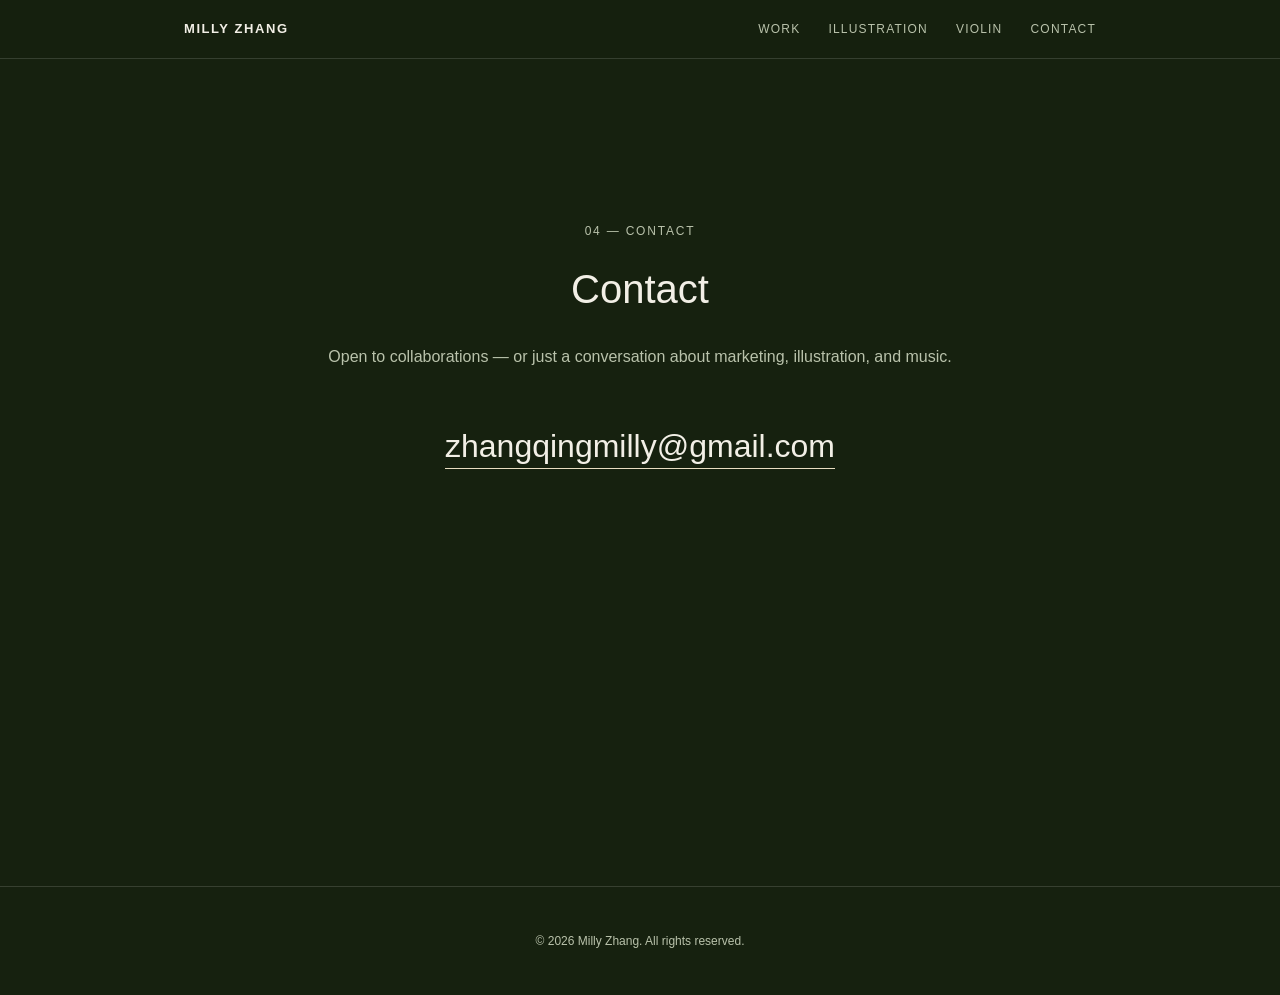
==== contact.html @ fa0332ba "Initial personal website: marketing work, illustration gallery, violin Co-Authored-By: Claude Sonnet" ====
<!DOCTYPE html>
<html lang="zh">
<head>
<meta charset="UTF-8">
<meta name="viewport" content="width=device-width, initial-scale=1.0">
<title>Contact | Milly Zhang</title>
<link rel="stylesheet" href="styles.css">
</head>
<body>

<header class="site-header">
  <div class="header-inner">
    <a href="index.html" class="logo">MILLY ZHANG</a>
    <button class="nav-toggle" id="navToggle" aria-label="打开菜单">
      <span></span><span></span><span></span>
    </button>
    <nav class="main-nav" id="mainNav">
      <a href="index.html#work">WORK</a>
      <a href="illustration.html">ILLUSTRATION</a>
      <a href="violin.html">VIOLIN</a>
      <a href="contact.html">CONTACT</a>
    </nav>
  </div>
</header>

<main>

  <!-- CONTACT -->
  <section id="contact" class="section page-section section-contact">
    <div class="section-inner">
      <p class="section-label">04 — CONTACT</p>
      <h2>Contact</h2>
      <p class="section-intro">Open to collaborations — or just a conversation about marketing, illustration, and music.</p>
      <a class="email-link" href="mailto:zhangqingmilly@gmail.com">zhangqingmilly@gmail.com</a>
    </div>
  </section>

</main>

<footer class="site-footer">
  <p>&copy; 2026 Milly Zhang. All rights reserved.</p>
</footer>

<script src="script.js"></script>
</body>
</html>
---- styles.css ----
:root {
  --bg: #16210f;
  --bg-alt: #1c2b14;
  --text: #f2efe6;
  --text-dim: #b9c2ab;
  --accent: #e8ddc1;
  --border: rgba(242, 239, 230, 0.15);
  --max-width: 960px;
  --font-sans: -apple-system, BlinkMacSystemFont, "Segoe UI", "PingFang SC", "Microsoft YaHei", sans-serif;
}

* { box-sizing: border-box; }

html { scroll-behavior: smooth; }

body {
  margin: 0;
  background: var(--bg);
  color: var(--text);
  font-family: var(--font-sans);
  line-height: 1.7;
  -webkit-font-smoothing: antialiased;
}

a { color: inherit; text-decoration: none; }

h1, h2, h3 { font-weight: 500; margin: 0; }

/* Header */
.site-header {
  position: sticky;
  top: 0;
  z-index: 100;
  background: rgba(22, 33, 15, 0.9);
  backdrop-filter: blur(6px);
  border-bottom: 1px solid var(--border);
}

.header-inner {
  max-width: var(--max-width);
  margin: 0 auto;
  padding: 18px 24px;
  display: flex;
  align-items: center;
  justify-content: space-between;
}

.logo {
  font-size: 13px;
  letter-spacing: 0.12em;
  font-weight: 600;
}

.main-nav {
  display: flex;
  gap: 28px;
}

.main-nav a {
  font-size: 12px;
  letter-spacing: 0.1em;
  color: var(--text-dim);
  transition: color 0.2s ease;
}

.main-nav a:hover { color: var(--text); }

.nav-toggle {
  display: none;
  flex-direction: column;
  gap: 5px;
  background: none;
  border: none;
  cursor: pointer;
  padding: 4px;
}

.nav-toggle span {
  width: 22px;
  height: 2px;
  background: var(--text);
  display: block;
}

/* Hero */
.hero {
  min-height: 86vh;
  display: flex;
  align-items: center;
  padding: 24px;
}

.hero-inner {
  max-width: var(--max-width);
  margin: 0 auto;
  width: 100%;
}

.eyebrow {
  font-size: 12px;
  letter-spacing: 0.18em;
  color: var(--text-dim);
  margin-bottom: 18px;
}

.hero h1 {
  font-size: clamp(40px, 8vw, 72px);
  line-height: 1.05;
  margin-bottom: 28px;
}

.hero h1 .cn {
  display: block;
  font-size: 0.32em;
  color: var(--text-dim);
  font-weight: 400;
  margin-top: 10px;
}

.hero-bio {
  max-width: 620px;
  color: var(--text-dim);
  font-size: 16px;
  margin-bottom: 36px;
}

.hero-links { display: flex; gap: 14px; }

.btn {
  display: inline-block;
  padding: 12px 24px;
  border: 1px solid var(--accent);
  border-radius: 2px;
  font-size: 13px;
  letter-spacing: 0.05em;
  background: var(--accent);
  color: var(--bg);
  transition: opacity 0.2s ease;
}

.btn:hover { opacity: 0.85; }

.btn-outline {
  background: transparent;
  color: var(--text);
  border-color: var(--border);
}

.btn-outline:hover { border-color: var(--accent); }

/* Sections */
.section {
  padding: 100px 24px;
  border-top: 1px solid var(--border);
}

.section-alt { background: var(--bg-alt); }

.page-section {
  border-top: none;
  padding-top: 150px;
  min-height: calc(100vh - 73px);
}

.section-inner {
  max-width: var(--max-width);
  margin: 0 auto;
}

.section-label {
  font-size: 12px;
  letter-spacing: 0.15em;
  color: var(--text-dim);
  margin-bottom: 14px;
}

.section h2 {
  font-size: clamp(28px, 5vw, 40px);
  margin-bottom: 20px;
}

.section-intro {
  color: var(--text-dim);
  max-width: 640px;
  font-size: 16px;
  margin-bottom: 48px;
}

.social-links {
  display: flex;
  flex-wrap: wrap;
  gap: 24px;
  margin-top: -32px;
  margin-bottom: 48px;
}

.social-links a {
  font-size: 14px;
  color: var(--text-dim);
  text-decoration: none;
}

.social-links a:hover { color: var(--text); }

.social-links a .social-handle {
  text-decoration: underline;
  text-underline-offset: 3px;
}

.sub-heading {
  font-size: 13px;
  letter-spacing: 0.1em;
  color: var(--text-dim);
  text-transform: uppercase;
  margin: 48px 0 20px;
  padding-top: 8px;
}

/* Timeline */
.timeline-item {
  padding: 20px 0;
  border-top: 1px solid var(--border);
}

.timeline-item:last-child { border-bottom: 1px solid var(--border); }

.timeline-meta {
  display: flex;
  flex-wrap: wrap;
  justify-content: space-between;
  gap: 8px;
  margin-bottom: 6px;
}

.timeline-role { font-size: 16px; font-weight: 500; }

.timeline-date {
  font-size: 13px;
  color: var(--text-dim);
  white-space: nowrap;
}

.timeline-org {
  font-size: 14px;
  color: var(--text-dim);
  margin: 0 0 4px;
}

.timeline-desc {
  font-size: 14px;
  color: var(--text-dim);
  margin: 0;
}

.timeline-desc a {
  text-decoration: underline;
  text-underline-offset: 3px;
}

.timeline-desc a:hover { color: var(--text); }

/* Brand grid */
.brand-grid {
  list-style: none;
  margin: 0;
  padding: 0;
  display: grid;
  grid-template-columns: repeat(3, 1fr);
  gap: 0;
}

.brand-grid li {
  padding: 16px 18px;
  font-size: 14px;
  color: var(--text-dim);
}

/* Project list */
.project-list {
  display: flex;
  flex-direction: column;
}

.project-item {
  display: flex;
  flex-direction: column;
  gap: 4px;
  padding: 20px 0;
  border-top: 1px solid var(--border);
}

.project-list a.project-item:hover .project-title {
  text-decoration: underline;
}

.project-item:last-child { border-bottom: 1px solid var(--border); }

.project-title { font-size: 16px; }

.project-meta { font-size: 13px; color: var(--text-dim); }

.project-link {
  display: inline-block;
  text-decoration: underline;
  text-underline-offset: 3px;
  width: fit-content;
}

.project-link:hover { color: var(--text); }

/* Gallery */
.gallery {
  display: grid;
  grid-template-columns: repeat(3, 1fr);
  gap: 16px;
}

.gallery-item {
  aspect-ratio: 3 / 4;
  background: rgba(242, 239, 230, 0.05);
  border: 1px solid var(--border);
  display: flex;
  align-items: center;
  justify-content: center;
  border-radius: 2px;
  overflow: hidden;
}

.gallery-item img {
  width: 100%;
  height: 100%;
  object-fit: cover;
  display: block;
  cursor: pointer;
  transition: opacity 0.2s ease;
  -webkit-user-select: none;
  user-select: none;
  -webkit-user-drag: none;
  pointer-events: auto;
}

.gallery-item img:hover {
  opacity: 0.85;
}

/* Lightbox */
.lightbox {
  display: none;
  position: fixed;
  inset: 0;
  z-index: 1000;
  background: rgba(10, 15, 8, 0.94);
  align-items: center;
  justify-content: center;
  padding: 40px 24px;
}

.lightbox.open {
  display: flex;
}

.lightbox-img {
  max-width: 100%;
  max-height: 100%;
  object-fit: contain;
  border-radius: 2px;
  -webkit-user-select: none;
  user-select: none;
  -webkit-user-drag: none;
}

.lightbox-close {
  position: absolute;
  top: 20px;
  right: 24px;
  background: none;
  border: none;
  color: var(--text);
  font-size: 36px;
  line-height: 1;
  cursor: pointer;
  padding: 8px;
}

.gallery-item span {
  color: var(--text-dim);
  font-size: 12px;
  letter-spacing: 0.05em;
}

.gallery-note {
  margin-top: 24px;
  font-size: 13px;
  color: var(--text-dim);
  text-align: center;
}

.gallery-note code {
  background: rgba(242, 239, 230, 0.08);
  padding: 2px 6px;
  border-radius: 2px;
}

/* Media list */
.media-list {
  list-style: none;
  margin: 0;
  padding: 0;
}

.media-list li {
  padding: 16px 0;
  border-top: 1px solid var(--border);
  font-size: 15px;
  color: var(--text-dim);
}

.media-list li:last-child { border-bottom: 1px solid var(--border); }

.media-list a {
  text-decoration: underline;
  text-underline-offset: 3px;
}

.media-list a:hover { color: var(--text); }

/* Contact */
.section-contact { text-align: center; }

.section-contact .section-intro { margin-left: auto; margin-right: auto; }

.email-link {
  font-size: clamp(22px, 4vw, 32px);
  border-bottom: 1px solid var(--accent);
  padding-bottom: 4px;
}

/* Footer */
.site-footer {
  text-align: center;
  padding: 32px 24px;
  font-size: 12px;
  color: var(--text-dim);
  border-top: 1px solid var(--border);
}

/* Responsive */
@media (max-width: 720px) {
  .main-nav {
    position: absolute;
    top: 100%;
    left: 0;
    right: 0;
    background: var(--bg);
    flex-direction: column;
    padding: 12px 24px 24px;
    gap: 16px;
    border-bottom: 1px solid var(--border);
    display: none;
  }

  .main-nav.open { display: flex; }

  .nav-toggle { display: flex; }

  .brand-grid { grid-template-columns: repeat(2, 1fr); }

  .gallery { grid-template-columns: repeat(2, 1fr); }
}

@media (max-width: 420px) {
  .brand-grid { grid-template-columns: 1fr; }
  .gallery { grid-template-columns: 1fr; }
}
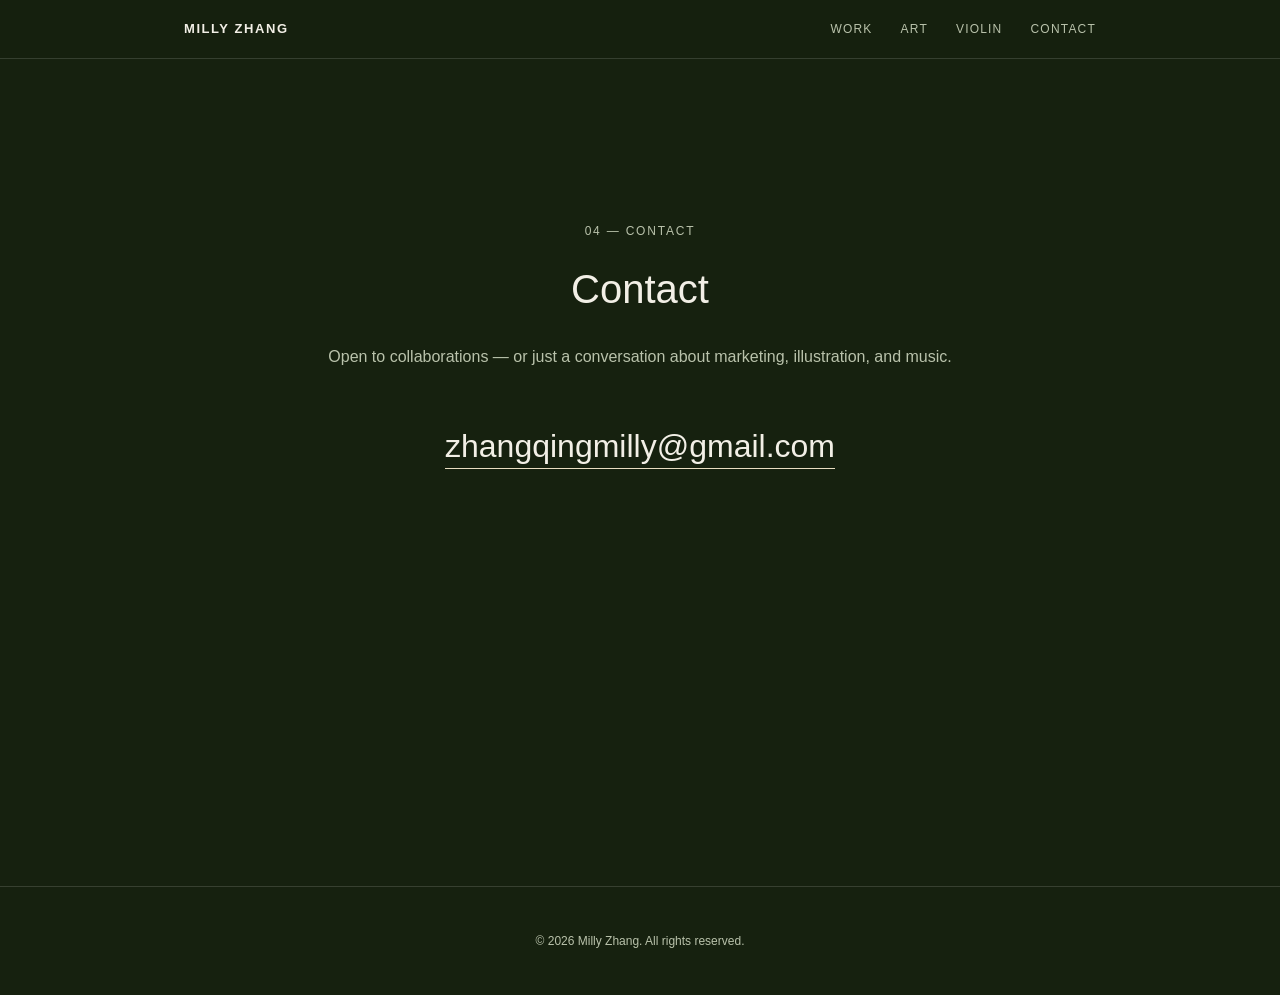
==== commit 7a9edc26: "Redesign Art page for curators; move Work to its own page; new bio Co-Authored-By: Claude Sonnet 5.5" ====
--- a/contact.html
+++ b/contact.html
@@ -15,8 +15,8 @@
       <span></span><span></span><span></span>
     </button>
     <nav class="main-nav" id="mainNav">
-      <a href="index.html#work">WORK</a>
-      <a href="illustration.html">ILLUSTRATION</a>
+      <a href="work.html">WORK</a>
+      <a href="illustration.html">ART</a>
       <a href="violin.html">VIOLIN</a>
       <a href="contact.html">CONTACT</a>
     </nav>
--- a/styles.css
+++ b/styles.css
@@ -308,40 +308,48 @@
 
 .project-link:hover { color: var(--text); }
 
-/* Gallery */
-.gallery {
-  display: grid;
-  grid-template-columns: repeat(3, 1fr);
-  gap: 16px;
-}
-
-.gallery-item {
-  aspect-ratio: 3 / 4;
-  background: rgba(242, 239, 230, 0.05);
-  border: 1px solid var(--border);
-  display: flex;
-  align-items: center;
-  justify-content: center;
-  border-radius: 2px;
-  overflow: hidden;
-}
-
-.gallery-item img {
-  width: 100%;
-  height: 100%;
-  object-fit: cover;
+/* Artworks */
+.artworks {
+  display: flex;
+  flex-direction: column;
+  gap: 180px;
+  margin-top: 120px;
+}
+
+.artwork {
+  --cm: clamp(8px, 2vh, 20px);
+  --w: calc(var(--wcm) * var(--cm));
+  margin: 0 auto;
+  width: min(100%, max(var(--w), 280px));
+}
+
+.artwork img {
   display: block;
-  cursor: pointer;
-  transition: opacity 0.2s ease;
+  width: min(100%, var(--w));
+  height: auto;
+  aspect-ratio: var(--ar);
+  cursor: zoom-in;
   -webkit-user-select: none;
   user-select: none;
   -webkit-user-drag: none;
-  pointer-events: auto;
-}
-
-.gallery-item img:hover {
-  opacity: 0.85;
-}
+}
+
+.artwork figcaption {
+  display: flex;
+  flex-direction: column;
+  gap: 2px;
+  margin-top: 20px;
+  font-size: 13px;
+  line-height: 1.6;
+}
+
+.art-title {
+  font-size: 15px;
+  color: var(--text);
+  margin-bottom: 4px;
+}
+
+.art-meta { color: var(--text-dim); }
 
 /* Lightbox */
 .lightbox {
@@ -380,25 +388,6 @@
   line-height: 1;
   cursor: pointer;
   padding: 8px;
-}
-
-.gallery-item span {
-  color: var(--text-dim);
-  font-size: 12px;
-  letter-spacing: 0.05em;
-}
-
-.gallery-note {
-  margin-top: 24px;
-  font-size: 13px;
-  color: var(--text-dim);
-  text-align: center;
-}
-
-.gallery-note code {
-  background: rgba(242, 239, 230, 0.08);
-  padding: 2px 6px;
-  border-radius: 2px;
 }
 
 /* Media list */
@@ -465,10 +454,8 @@
 
   .brand-grid { grid-template-columns: repeat(2, 1fr); }
 
-  .gallery { grid-template-columns: repeat(2, 1fr); }
 }
 
 @media (max-width: 420px) {
   .brand-grid { grid-template-columns: 1fr; }
-  .gallery { grid-template-columns: 1fr; }
-}
+}
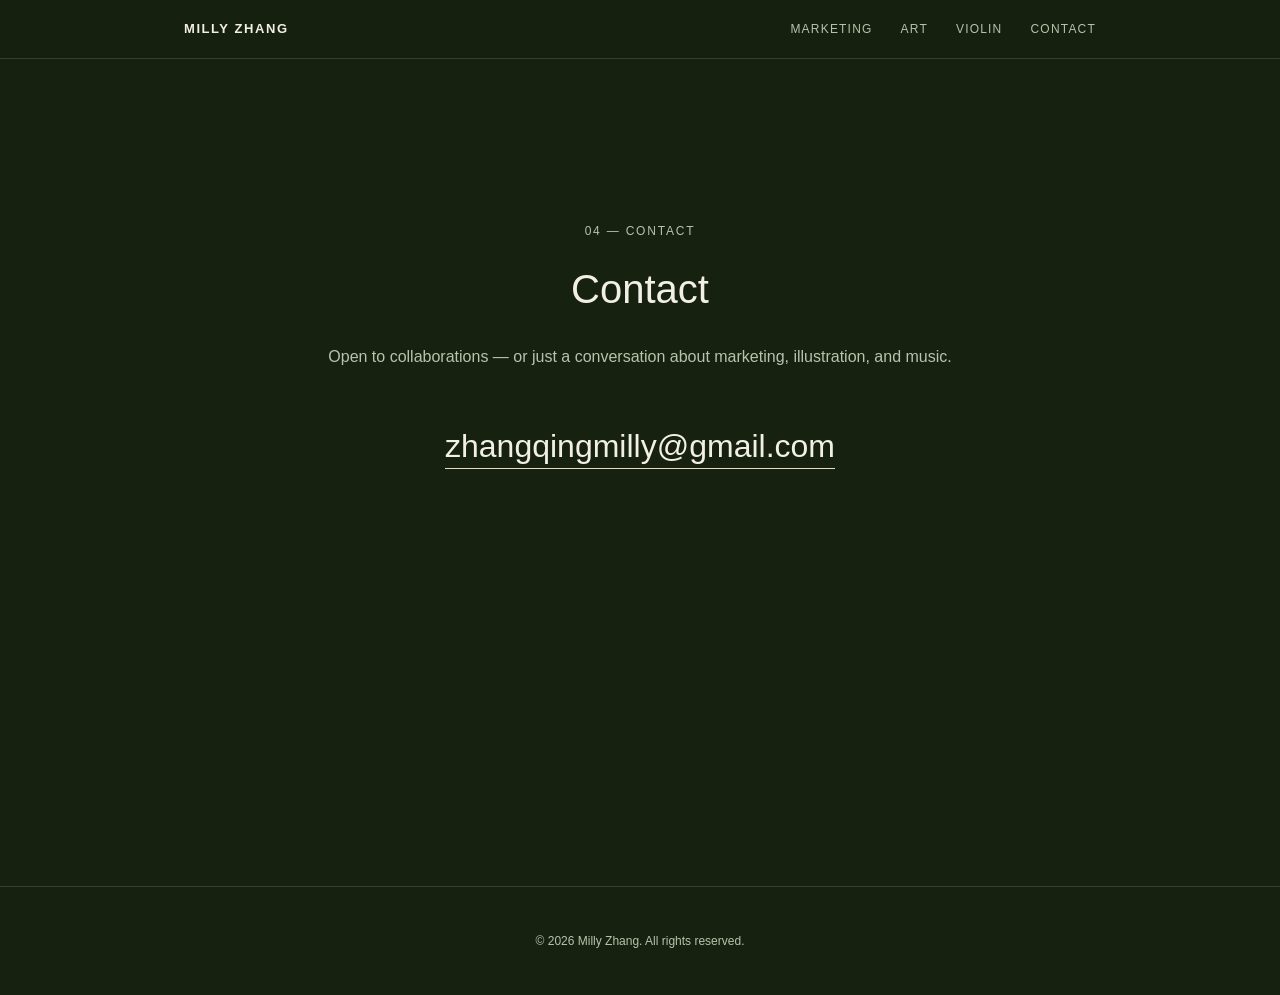
==== commit 436c17eb: "Rename Work tab to Marketing Co-Authored-By: Claude Sonnet 5.5 <noreply@anthropic.com>" ====
--- a/contact.html
+++ b/contact.html
@@ -15,7 +15,7 @@
       <span></span><span></span><span></span>
     </button>
     <nav class="main-nav" id="mainNav">
-      <a href="work.html">WORK</a>
+      <a href="work.html">MARKETING</a>
       <a href="illustration.html">ART</a>
       <a href="violin.html">VIOLIN</a>
       <a href="contact.html">CONTACT</a>
--- a/styles.css
+++ b/styles.css
@@ -309,18 +309,42 @@
 .project-link:hover { color: var(--text); }
 
 /* Artworks */
+.section-inner.wide { max-width: 1400px; }
+
 .artworks {
-  display: flex;
-  flex-direction: column;
-  gap: 180px;
-  margin-top: 120px;
-}
+  display: grid;
+  grid-template-columns: repeat(3, 1fr);
+  gap: 0 48px;
+  align-items: start;
+  margin-top: 40px;
+}
+
+.art-col:nth-child(2) { padding-top: 170px; }
+.art-col:nth-child(3) { padding-top: 60px; }
 
 .artwork {
-  --cm: clamp(8px, 2vh, 20px);
+  --cm: clamp(4px, min(1.25vh, 0.7vw), 14px);
   --w: calc(var(--wcm) * var(--cm));
-  margin: 0 auto;
-  width: min(100%, max(var(--w), 280px));
+  --fw: min(100%, max(var(--w), 180px));
+  width: var(--fw);
+  margin: var(--gap) 0 0 calc((100% - var(--fw)) * var(--k));
+}
+
+.art-col .artwork:first-child { margin-top: 0; }
+
+.js .artwork {
+  opacity: 0;
+  transform: translateY(28px);
+  transition: opacity 1.4s ease, transform 1.4s ease;
+}
+
+.js .artwork.is-visible {
+  opacity: 1;
+  transform: none;
+}
+
+@media (prefers-reduced-motion: reduce) {
+  .js .artwork { opacity: 1; transform: none; transition: none; }
 }
 
 .artwork img {
@@ -337,16 +361,16 @@
 .artwork figcaption {
   display: flex;
   flex-direction: column;
-  gap: 2px;
-  margin-top: 20px;
-  font-size: 13px;
-  line-height: 1.6;
+  gap: 0;
+  margin-top: 8px;
+  font-size: 11px;
+  line-height: 1.35;
 }
 
 .art-title {
-  font-size: 15px;
+  font-size: 12px;
   color: var(--text);
-  margin-bottom: 4px;
+  margin-bottom: 2px;
 }
 
 .art-meta { color: var(--text-dim); }
@@ -459,3 +483,11 @@
 @media (max-width: 420px) {
   .brand-grid { grid-template-columns: 1fr; }
 }
+
+@media (max-width: 720px) {
+  .artworks { display: flex; flex-direction: column; margin-top: 24px; }
+  .art-col { display: contents; }
+  .art-col:nth-child(n) { padding-top: 0; }
+  .artwork { order: var(--i); --cm: clamp(4px, 1.1vh, 14px); margin-top: calc(var(--gap) * 0.6) !important; }
+  .artwork[style*="--i: 1;"] { margin-top: 0 !important; }
+}
